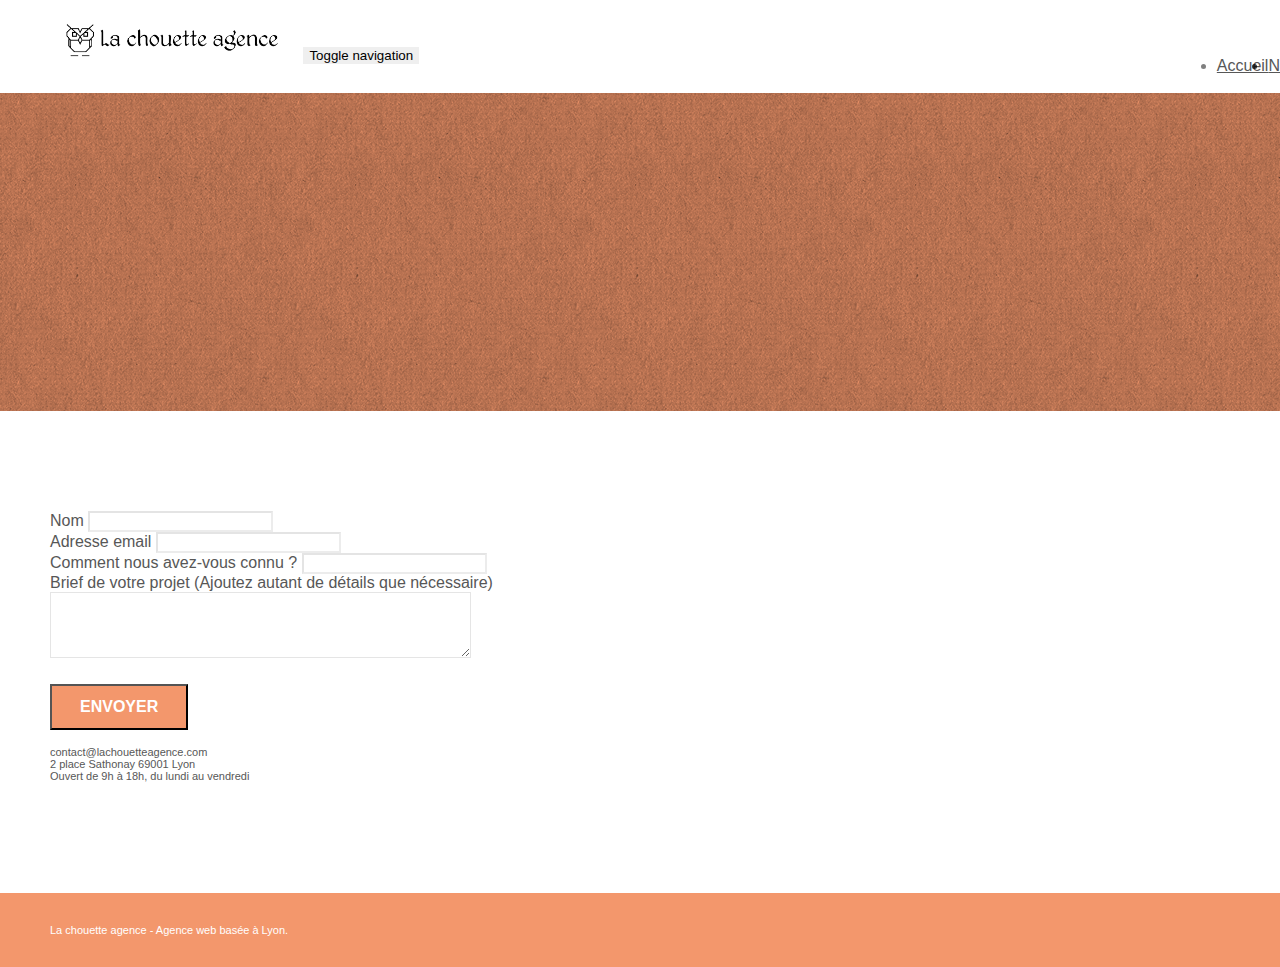
==== contact.html @ b1e7d2a2 "tests WIP" ====
<!doctype html>
<html lang="fr">
<head>
    <meta charset="utf-8">
    <meta name="keywords" content="">
    <meta name="description" content="L'entreprise de web design La chouette agence à Lyon vous propose graphistes webdesigners et intégrateurs afin de créer LE site qui vous correspond !">
    <meta name="viewport" content="width=device-width, initial-scale=1.0, viewport-fit=cover">
    <link rel="shortcut icon" type="image/png" href="favicon.jpg">
    
	<link rel="stylesheet" type="text/css" href="./css/bootstrap.min.css">
	<link rel="stylesheet" type="text/css" href="style.css">
	<link rel="stylesheet" type="text/css" href="./css/font-awesome.min.css">
	<link rel="stylesheet" type="text/css" href="./css/et-line.min.css">
	
    

    <title>Nous contacter | La chouette agence</title>

    
<!-- Analytics -->
 
<!-- Analytics END -->
    
</head>
<body>
<!-- Principal conteneur -->
<div class="page-container">
    
<!-- bloc-0 -->
<div class="bloc bgc-white l-bloc " id="bloc-0">
	<div class="container bloc-sm">
		<nav class="navbar row">
			<div class="navbar-header">
				<a class="navbar-brand" href="index.html"><img loading="lazy" src="img/la-chouette-agence.png" alt="Logo et typo de l'entreprise la chouette agence" height="40" /></a>
				<button id="nav-toggle" type="button" class="ui-navbar-toggle navbar-toggle" data-toggle="collapse" data-target=".navbar-1">
					<span class="sr-only">Toggle navigation</span><span class="icon-bar"></span><span class="icon-bar"></span><span class="icon-bar"></span>
				</button>
			</div>
			<div class="collapse navbar-collapse navbar-1 special-dropdown-nav">
				<ul class="site-navigation nav navbar-nav">
					<li>
						<a href="index.html">Accueil</a>
					</li>
					<li>
					</li>
					<li>
						<a href="page2.html">Nous contacter</a>
					</li>
				</ul>
			</div>
		</nav>
	</div>
</div>
<!-- bloc-0 END -->

<!-- bloc-6 -->
<div class="bloc bg-dots-bg bg-repeat bgc-atomic-tangerine d-bloc bloc-bg-texture texture-paper" id="bloc-6">
	<div class="container bloc-lg">
		<div class="row">
			<div class="col-sm-12">
				<h1 class="text-center hero-bloc-text tc-white">
					Parlons web design !
				</h1>
				<p class="text-center mg-lg tc-white tight-width-whitespace">
					Nous sommes ravis que vous souhaitiez collaborer avec notre agence.<br>
					Parlez-nous de votre projet en complétant le formulaire ci-dessous.
				</p>
			</div>
		</div>
	</div>
</div>
<!-- bloc-6 END -->

<!-- bloc-7 -->
<div class="bloc bgc-white l-bloc" id="bloc-7">
	<div class="container bloc-lg">
		<div class="row">
			<div class="col-sm-6">
				<form id="form_1" novalidate success-msg="Your message has been sent." fail-msg="Sorry it seems that our mail server is not responding, Sorry for the inconvenience!">
					<div class="form-group">
						<label>
							Nom
						</label>
						<input id="name" class="form-control" required />
					</div>
					<div class="form-group">
						<label>
							Adresse email
						</label>
						<input id="email" class="form-control" type="email" required />
					</div>
					<div class="form-group">
						<label>
							Comment nous avez-vous connu ?
						</label>
						<input class="form-control" type="email" required id="input_504" />
					</div>
					<div class="form-group">
						<label>
							Brief de votre projet (Ajoutez autant de détails que nécessaire)<br>
						</label><textarea id="message" class="form-control" rows="4" cols="50" required></textarea>
					</div> 
					<button class="bloc-button btn btn-lg btn-block cta-hero btn-atomic-tangerine" type="submit">
						Envoyer
					</button>
				</form>
			</div>
			<div class="col-sm-6">
				<p>
					contact@lachouetteagence.com<br>2 place Sathonay 69001 Lyon<br>Ouvert de 9h à 18h, du lundi au vendredi<br>
				</p>
			</div>
		</div>
	</div>
</div>
<!-- bloc-7 END -->

<!-- ScrollToTop Button -->
<a class="bloc-button btn btn-d scrollToTop" onclick="scrollToTarget('1')"><span class="fa fa-chevron-up"></span></a>
<!-- ScrollToTop Button END-->


<!-- Footer - bloc-8 -->
<div class="bloc bgc-atomic-tangerine d-bloc" id="bloc-8">
	<div class="container bloc-sm">
		<div class="row">
			<div class="col-sm-12">
				<p class="text-center white">
					La chouette agence - Agence web basée à Lyon.<br>
				</p>
				<div class="row row-no-gutters social">
					<div class="col-sm-3">
						<div class="text-center">
							<a class="social" href="index.html"><span class="fa fa-twitter icon-md"></span></a>
						</div>
					</div>
					<div class="col-sm-3">
						<div class="text-center">
							<a class="social" href="index.html"><span class="fa fa-facebook icon-md"></span></a>
						</div>
					</div>
					<div class="col-sm-3">
						<div class="text-center">
							<a class="social" href="index.html"><span class="fa fa-dribbble icon-md"></span></a>
						</div>
					</div>
					<div class="col-sm-3">
						<div class="text-center">
							<a class="social" href="index.html"><span class="fa fa-instagram icon-md"></span></a>
						</div>
					</div>
				</div>
			</div>
		</div>
	</div>
</div>
<!-- Footer - bloc-8 END -->

</div>
<!-- Principal conteneur END -->
    
<script src="./js/jquery-2.1.0.min.js"></script>
<script src="./js/bootstrap.min.js"></script>
<script src="./js/blocs.min.js"></script>
<script src="./js/jqBootstrapValidation.js"></script>
<script src="./js/formHandler.js"></script>
</body>
</html>
---- style.css ----
body {
    margin: 0;
    padding: 0;
    background: #FFF;
    overflow-x: hidden;
    -webkit-font-smoothing: antialiased;
    -moz-osx-font-smoothing: grayscale;
}

a,
button {
    transition: all .3s ease-in-out;
    outline: none!important;
}

a:hover {
    text-decoration: none;
    cursor: pointer;
}

#page-loading-blocs-notifaction {
    position: fixed;
    top: 0;
    bottom: 0;
    width: 100%;
    z-index: 100000;
    background: #FFFFFF url("img/pageload-spinner.gif") no-repeat center center;
}

.bloc {
    width: 100%;
    clear: both;
    background: 50% 50% no-repeat;
    padding: 0 50px;
    -webkit-background-size: cover;
    -moz-background-size: cover;
    -o-background-size: cover;
    background-size: cover;
    position: relative;
}

.bloc .container {
    padding-left: 0;
    padding-right: 0;
}

.bloc-lg {
    padding: 100px 50px;
}

.bloc-md {
    padding: 50px;
}

.bloc-sm {
    padding: 20px 50px;
}

.bg-center,
.bg-l-edge,
.bg-r-edge,
.bg-t-edge,
.bg-b-edge,
.bg-tl-edge,
.bg-bl-edge,
.bg-tr-edge,
.bg-br-edge,
.bg-repeat {
    -webkit-background-size: auto!important;
    -moz-background-size: auto!important;
    -o-background-size: auto!important;
    background-size: auto!important;
}

.bg-repeat {
    background: repeat;
}

.bg-t-edge {
    background: top no-repeat;
}

.bloc-bg-texture::before {
    content: "";
    background-size: 2px 2px;
    position: absolute;
    top: 0;
    bottom: 0;
    left: 0;
    right: 0;
}

.texture-paper::before {
    background: url("img/texture-paper.png");
    background-size: 280px 280px;
}

.b-parallax {
    background-attachment: fixed;
}

.d-bloc {
    color: rgba(255, 255, 255, .7);
}

.d-bloc button:hover {
    color: rgba(255, 255, 255, .9);
}

.d-bloc .icon-round,
.d-bloc .icon-square,
.d-bloc .icon-rounded,
.d-bloc .icon-semi-rounded-a,
.d-bloc .icon-semi-rounded-b {
    border-color: rgba(255, 255, 255, .9);
}

.d-bloc .divider-h span {
    border-color: rgba(255, 255, 255, .2);
}

.d-bloc .a-btn,
.d-bloc .navbar a,
.d-bloc .navbar-brand,
.d-bloc a .icon-sm,
.d-bloc a .icon-md,
.d-bloc a .icon-lg,
.d-bloc a .icon-xl,
.d-bloc h1 a,
.d-bloc h2 a,
.d-bloc h3 a,
.d-bloc h4 a,
.d-bloc h5 a,
.d-bloc h6 a,
.d-bloc p a {
    color: rgba(255, 255, 255, .6);
}

.d-bloc .a-btn:hover,
.d-bloc .navbar a:hover,
.d-bloc .navbar-brand:hover,
.d-bloc a:hover .icon-sm,
.d-bloc a:hover .icon-md,
.d-bloc a:hover .icon-lg,
.d-bloc a:hover .icon-xl,
.d-bloc h1 a:hover,
.d-bloc h2 a:hover,
.d-bloc h3 a:hover,
.d-bloc h4 a:hover,
.d-bloc h5 a:hover,
.d-bloc h6 a:hover,
.d-bloc p a:hover {
    color: rgba(255, 255, 255, 1);
}

.d-bloc .navbar-toggle .icon-bar {
    background: rgba(255, 255, 255, 1);
}

.d-bloc .btn-wire,
.d-bloc .btn-wire:hover {
    color: rgba(255, 255, 255, 1);
    border-color: rgba(255, 255, 255, 1);
}

.d-bloc .panel {
    color: rgba(0, 0, 0, .5);
}

.d-bloc .panel button:hover {
    color: rgba(0, 0, 0, .7);
}

.d-bloc .panel icon {
    border-color: rgba(0, 0, 0, .7);
}

.d-bloc .panel .divider-h span {
    border-color: rgba(0, 0, 0, .1);
}

.d-bloc .panel .a-btn {
    color: rgba(0, 0, 0, .6);
}

.d-bloc .panel .a-btn:hover {
    color: rgba(0, 0, 0, 1);
}

.d-bloc .panel .btn-wire,
.d-bloc .panel .btn-wire:hover {
    color: rgba(0, 0, 0, .7);
    border-color: rgba(0, 0, 0, .3);
}

.d-bloc .panel,
.l-bloc {
    color: rgba(0, 0, 0, .5);
}

.d-bloc .panel button:hover,
.l-bloc button:hover {
    color: rgba(0, 0, 0, .7);
}

.l-bloc .icon-round,
.l-bloc .icon-square,
.l-bloc .icon-rounded,
.l-bloc .icon-semi-rounded-a,
.l-bloc .icon-semi-rounded-b {
    border-color: rgba(0, 0, 0, .7);
}

.d-bloc .panel .divider-h span,
.l-bloc .divider-h span {
    border-color: rgba(0, 0, 0, .1);
}

.d-bloc .panel .a-btn,
.l-bloc .a-btn,
.l-bloc .navbar a,
.l-bloc .navbar-brand,
.l-bloc a .icon-sm,
.l-bloc a .icon-md,
.l-bloc a .icon-lg,
.l-bloc a .icon-xl,
.l-bloc h1 a,
.l-bloc h2 a,
.l-bloc h3 a,
.l-bloc h4 a,
.l-bloc h5 a,
.l-bloc h6 a,
.l-bloc p a {
    color: rgba(0, 0, 0, .6);
}

.d-bloc .panel .a-btn:hover,
.l-bloc .a-btn:hover,
.l-bloc .navbar a:hover,
.l-bloc .navbar-brand:hover,
.l-bloc a:hover .icon-sm,
.l-bloc a:hover .icon-md,
.l-bloc a:hover .icon-lg,
.l-bloc a:hover .icon-xl,
.l-bloc h1 a:hover,
.l-bloc h2 a:hover,
.l-bloc h3 a:hover,
.l-bloc h4 a:hover,
.l-bloc h5 a:hover,
.l-bloc h6 a:hover,
.l-bloc p a:hover {
    color: rgba(0, 0, 0, 1);
}

.l-bloc .navbar-toggle .icon-bar {
    color: rgba(0, 0, 0, .6);
}

.d-bloc .panel .btn-wire,
.d-bloc .panel .btn-wire:hover,
.l-bloc .btn-wire,
.l-bloc .btn-wire:hover {
    color: rgba(0, 0, 0, .7);
    border-color: rgba(0, 0, 0, .3);
}

.voffset {
    margin-top: 30px;
}

.voffset-lg {
    margin-top: 80px;
}

.row-no-gutters {
    margin-right: 0;
    margin-left: 0;
}

.row.row-no-gutters > [class^="col-"],
.row.row-no-gutters > [class*=" col-"] {
    padding-right: 0;
    padding-left: 0;
}

#bloc-1-hero h1 {
    font-size: 32px;
}

.navbar {
    margin-bottom: 0;
    z-index: 1;
}

.navbar-brand {
    height: auto;
    padding: 3px 15px;
    font-size: 25px;
    font-weight: normal;
    font-weight: 600;
    line-height: 44px;
}

.navbar-brand img {
    max-height: 200px;
    margin: 0 5px 0 0;
    display: inline;
}

.navbar-brand img[src$=svg] {
    min-width: 100px;
}

.nav-center .navbar-brand img {
    margin: 0;
}

.navbar .nav {
    padding-top: 2px;
    margin-right: -16px;
    float: right;
    z-index: 1;
}

.nav > li {
    float: left;
    margin-top: 4px;
    font-size: 16px;
}

.navbar-nav .open .dropdown-menu > li > a {
    text-align: inherit;
}

.nav > li a:hover,
.nav > li a:focus {
    background: transparent;
}

.navbar-toggle {
    margin: 10px 10px 0 0;
    border: 0px;
}

.navbar-toggle:hover {
    background: transparent!important;
}

.navbar-toggle .icon-bar {
    background-color: rgba(0, 0, 0, .5);
    width: 26px;
}

.nav-invert .navbar .nav {
    float: left;
}

.nav-invert .navbar-header,
.nav-invert .navbar-brand {
    float: right;
    position: relative;
    z-index: 2;
}

@media (min-width: 768px) {
    .site-navigation {
        position: absolute;
        top: 50%;
        right: 20px;
        transform: translate(0, -50%);
        -webkit-transform: translateY(-50%);
    }
    .nav > li .dropdown-menu a,
    .nav > li .dropdown-menu a:hover {
        color: #484848;
    }
    .nav-invert .site-navigation {
        left: 0;
        right: 0;
    }
    .nav-center {
        text-align: center;
    }
    .nav-center .navbar-header {
        width: 100%;
    }
    .nav-center .navbar-header,
    .nav-center .navbar-brand,
    .nav-center .nav > li {
        float: none;
        display: inline-block;
    }
    .nav-center .site-navigation {
        position: relative;
        width: 100%;
        right: 0;
        margin-right: 0px;
        margin-top: 20px;
    }
    .nav-center.mini-nav .navbar-toggle {
        float: none;
        margin: 10px auto 0;
    }
}

.nav > li > .dropdown a {
    background: none!important;
    display: block;
    padding: 14px 15px;
}

nav .caret {
    margin: 0 5px;
}

.dropdown-menu .dropdown-menu {
    top: -8px;
    left: 100%;
}

.dropdown-menu .dropmenu-flow-right {
    top: 100%;
    left: 0;
    margin-left: -1px;
    border-top-left-radius: 0;
    border-top-right-radius: 0;
}

.dropdown-menu .dropdown span {
    border: 4px solid black;
    border-top-color: transparent;
    border-right-color: transparent;
    border-bottom-color: transparent;
    margin: 6px -5px 0 0!important;
    float: right;
}

.mg-md {
    margin-top: 10px;
    margin-bottom: 20px;
}

.mg-lg {
    margin-top: 10px;
    margin-bottom: 40px;
}

.btn {
    margin: 0 5px 5px 0;
}

.btn.pull-right {
    margin: 0 0 5px 5px;
}

.btn-d,
.btn-d:hover,
.btn-d:focus {
    color: #FFF;
    background: rgba(0, 0, 0, .3);
}

button {
    outline: none!important;
}

.btn-rd {
    border-radius: 40px;
}

.btn-clean {
    border: 1px solid rgba(0, 0, 0, .08);
    border-bottom-color: rgba(0, 0, 0, .1);
    text-shadow: 0 1px 0 rgba(0, 0, 1, .1);
    box-shadow: 0 1px 3px rgba(0, 0, 1, .25), inset 0 1px 0 0 rgba(255, 255, 255, .15);
}

.icon-md {
    font-size: 30px!important;
}

.icon-lg {
    font-size: 60px!important;
}

.sm-shadow {
    text-shadow: 0 1px 2px rgba(0, 0, 0, .3);
}

.panel-sq,
.panel-sq .panel-heading,
.panel-sq .panel-footer {
    border-radius: 0;
}

.panel-rd {
    border-radius: 30px;
}

.panel-rd .panel-heading {
    border-radius: 29px 29px 0 0;
}

.panel-rd .panel-footer {
    border-radius: 0 0 29px 29px;
}

.form-control {
    border-color: rgba(0, 0, 0, .1);
    box-shadow: none;
}

.scrollToTop {
    width: 40px;
    height: 40px;
    position: fixed;
    bottom: 20px;
    right: 20px;
    opacity: 0;
    z-index: 500;
    transition: all .3s ease-in-out;
}

.scrollToTop span {
    margin-top: 6px;
}

.showScrollTop {
    font-size: 14px;
    opacity: 1;
}

a[data-lightbox] {
    position: relative;
    display: block;
    text-align: center;
}

a[data-lightbox]:hover::before {
    content: "+";
    font-family: "HelveticaNeue-Light", "Helvetica Neue Light", "Helvetica Neue", Helvetica, Arial;
    font-size: 32px;
    width: 50px;
    height: 50px;
    margin-left: -25px;
    border-radius: 50%;
    background: rgba(0, 0, 0, .6);
    color: #FFF;
    font-weight: 100;
    z-index: 1;
    position: absolute;
    top: 50%;
    transform: translateY(-50%);
    -webkit-transform: translateY(-50%);
}

a[data-lightbox]:hover img {
    opacity: 0.6;
    -webkit-animation-fill-mode: none;
    animation-fill-mode: none;
}

#lightbox-modal {
    display: flex;
    align-items: center;
}

#lightbox-modal .modal-dialog {
    width: 90%;
    max-width: 900px;
    margin: 0 auto 0;
}

#lightbox-modal .modal-dialog img {
    max-height: 90vh;
    margin: 0 auto;
}

.lightbox-caption {
    padding: 20px;
    color: #FFF;
    background: rgba(0, 0, 0, .5);
    position: absolute;
    left: 15px;
    right: 15px;
    bottom: 5px;
}

.close-lightbox {
    color: #FFF;
    font-size: 30px;
    position: absolute;
    top: 20px;
    right: 20px;
    z-index: 20;
    background: rgba(0, 0, 0, .5);
    border: none;
    line-height: 30px;
    padding: 0 9px 5px;
    opacity: 0.3;
}

.close-lightbox:hover,
.next-lightbox:hover,
.prev-lightbox:hover {
    opacity: 1.0;
    color: #FFF;
}

.next-lightbox,
.prev-lightbox {
    font-size: 20px;
    color: rgba(255, 255, 255, .9);
    background: rgba(0, 0, 0, .5);
    transition: all .2s ease-in-out;
    position: absolute;
    top: 45%;
    z-index: 1;
    opacity: 0.4;
}

.next-lightbox {
    padding: 6px 8px 1px 13px;
    right: 25px;
}

.prev-lightbox {
    padding: 6px 13px 1px 10px;
    left: 25px;
}

.snapshot-lb .modal-body {
    padding-bottom: 45px;
}

.snapshot-lb .lightbox-caption {
    padding: 0;
    color: rgba(0, 0, 0, .5);
    background: none;
}

h1,
h2,
h3,
h4,
h5,
h6,
p,
label,
.btn,
a {
    font-family: "helvetica";
    font-weight: 400;
    color: #575757!important;
}

.container {
    max-width: 1000px;
}

.hero-bloc-text {
    font-size: 38px;
}

.hero-bloc-text-sub {
    font-size: 36px;
}

.statement-bloc-text {
    line-height: 26px;
    font-style: italic;
    font-size: 20px;
    text-align: center;
    font-weight: lighter;
    max-width: 520px;
    margin: auto auto auto auto;
}

p {
    font-size: 11px;
}

.tight-width-whitespace {
    max-width: 600px;
    margin: auto auto auto auto;
}

.h1 {
    font-size: 20px;
    font-family: "Open Sans";
}

.cta-hero {
    margin-top: 22px;
    color: #FFFFFF!important;
    text-transform: uppercase;
    padding: 12px 28px 12px 28px;
    font-size: 16px;
    font-weight: 700;
}

.social {
    max-width: 400px;
    margin: auto auto auto auto;
}

h2 {
    font-size: 22px;
    line-height: 1.4em;
}

h3 {
    font-size: 15px;
    text-transform: uppercase;
    font-weight: 700;
    color: #333333!important;
}

.med-width-whitespace {
    max-width: 800px;
    margin: auto auto auto auto;
    box-shadow: 0px 0px 0px #000000;
}

h1 {
    color: #333333!important;
}

h4 {
    color: #333333!important;
}

.icons {
    margin-bottom: 14px;
    margin-top: 24px;
}

.white {
    color: #FFFFFF!important;
}

.portfolio-thumb {
    margin-bottom: 24px;
}

.portfolio-row {
    margin-bottom: 44px;
    margin-top: 50px;
}

.avatar {
    box-shadow: 0px 4px 9px rgba(0, 0, 0, 0.3);
}

.black-background {
    background-color: rgba(165, 147, 99, 0.7);
    padding: 40px 40px 40px 40px;
}

.bold-link {
    font-weight: 900;
    text-decoration: underline!important;
}

.bgc-white {
    background-color: #FFFFFF;
}

.bgc-dark-slate-blue {
    background-color: #364577;
}

.bgc-atomic-tangerine {
    background-color: #F3976C;
}

.tc-white {
    color: #F3976C!important;
}

.btn-atomic-tangerine {
    background: #F3976C;
    color: #FFFFFF!important;
}

.btn-atomic-tangerine:hover {
    background: #c27956!important;
    color: #FFFFFF!important;
}

.ltc-white {
    color: #FFFFFF!important;
}

.ltc-white:hover {
    color: #cccccc!important;
}

.ltc-atomic-tangerine {
    color: #F3976C!important;
}

.ltc-atomic-tangerine:hover {
    color: #c27956!important;
}

.icon-dark-slate-blue {
    color: #364577!important;
    border-color: #364577!important;
}

.bg-dots-bg {
    background-image: url("img/dots-bg.png");
}

.bg-lines-h2-bg {
    background-image: url("img/lines-h2-bg.png");
}

.bg-banniere {
    background-image: url("img/la-chouette-agence-banniere.jpg");
}

.bg-presentation {
    background-image: url("img/image-de-presentation.jpg");
}
/* PERSO */

.partenaires {
    display: flex;
    justify-content: space-around;
}

.logo {
    border: #000000 1px solid;
    border-radius: 10%;
}

.img-txt {
    font-size: 1.5em;
}

.img-txt--1 {
    margin-left: 200px;
    margin-right: 200px;
}

.logoAgence {
    width: 100px;
}

/* FIN PERSO */


@media (max-width: 1024px) {
    .bloc {
        padding-left: 20px;
        padding-right: 20px;
    }
    .bloc.full-width-bloc,
    .bloc-tile-2.full-width-bloc .container,
    .bloc-tile-3.full-width-bloc .container,
    .bloc-tile-4.full-width-bloc .container {
        padding-left: 0;
        padding-right: 0;
    }
}

@media (max-width: 992px) and (min-width: 768px) {
    .navbar .nav {
        max-width: 80%
    }
    .nav-center.navbar .nav {
        max-width: 100%
    }
}
 
@media only screen and (min-width: 768px) and (max-width: 1024px) and (orientation: landscape) {
    .b-parallax {
        background-attachment: scroll;
    }
}

@media only screen and (min-width: 1024px) and (max-width: 1366px) and (-webkit-min-device-pixel-ratio: 1.5) {
    .b-parallax {
        background-attachment: scroll;
    }
}

@media (max-width: 991px) {
    .container {
        width: 100%;
    }
    .b-parallax {
        background-attachment: scroll;
    }
    .page-container,
    #hero-bloc {
        overflow-x: hidden;
        position: relative;
    }
    .bloc-group,
    .bloc-group .bloc {
        display: block;
        width: 100%;
    }
    .bloc-fill-screen .fill-bloc-top-edge,
    .bloc-fill-screen .fill-bloc-bottom-edge {
        padding: 0 20px;
    }
}

@media (max-width: 767px) {
    .page-container {
        overflow-x: hidden;
        position: relative;
    }
    h1,
    h2,
    h3,
    h4,
    h5,
    h6,
    p,
    #disqus_thread {
        padding-left: 10px!important;
        padding-right: 10px!important;
    }
    .b-parallax {
        background-attachment: scroll;
    }
    .navbar .nav {
        padding-top: 0;
        border-top: 1px solid rgba(0, 0, 0, .2);
        float: none!important;
    }
    .navbar.row {
        margin-left: 0;
        margin-right: 0;
    }
    .site-navigation {
        position: inherit;
        transform: none;
        -webkit-transform: none;
        -ms-transform: none;
    }
    .nav > li {
        margin-top: 0;
        border-bottom: 1px solid rgba(0, 0, 0, .1);
        background: rgba(0, 0, 0, .05);
        text-align: left;
        padding-left: 15px;
        width: 100%;
    }
    .nav > li:hover {
        background: rgba(0, 0, 0, .08);
    }
    .dropdown .dropdown a .caret {
        float: none;
        margin: 5px 0 0 10px!important;
        border: 4px solid black;
        border-bottom-color: transparent;
        border-right-color: transparent;
        border-left-color: transparent;
    }
    #hero-bloc .navbar .nav {
        background: rgba(0, 0, 0, .8);
    }
    #hero-bloc .navbar .nav a {
        color: rgba(255, 255, 255, .6);
    }
    .hero {
        padding: 50px 0;
    }
    .hero-nav {
        left: -1px;
        right: -1px;
    }
    .navbar-collapse {
        padding: 0;
        overflow-x: hidden;
        -webkit-box-shadow: none;
        box-shadow: none;
    }
    .navbar-brand img {
        max-height: 40px;
        width: auto;
    }
    .nav-invert .navbar-header {
        float: none;
        width: 100%;
    }
    .nav-invert .navbar-toggle {
        float: left;
        margin-left: 10px;
    }
    .bloc {
        padding-left: 0;
        padding-right: 0;
    }
    .bloc-xxl,
    .bloc-xl,
    .bloc-lg {
        padding: 40px 0;
    }
    .bloc-sm,
    .bloc-md {
        padding-left: 0;
        padding-right: 0;
    }
    .bloc-tile-2 .container,
    .bloc-tile-3 .container,
    .bloc-tile-4 .container,
    .bloc-fill-screen .fill-bloc-top-edge,
    .bloc-fill-screen .fill-bloc-bottom-edge {
        padding-left: 0;
        padding-right: 0;
    }
    .a-block {
        padding: 0 10px;
    }
    .btn-dwn {
        display: none;
    }
    .voffset {
        margin-top: 5px;
    }
    .voffset-md {
        margin-top: 20px;
    }
    .voffset-lg {
        margin-top: 30px;
    }
    form {
        padding: 5px;
    }
    .close-lightbox {
        display: inline-block;
    }
    .blocsapp-device-iphone5 {
        background-size: 216px 425px;
        padding-top: 60px;
        width: 216px;
        height: 425px;
    }
    .blocsapp-device-iphone5 img {
        width: 180px;
        height: 320px;
    }
    .centerMobile {
        margin:auto;
    }
}

@media (max-width: 400px) {
    .bloc {
        padding-left: 0;
        padding-right: 0;
    }
}

@media (max-width: 767px) {
    .bloc-mob-center-text {
        text-align: center;
    }
    .img-txt--1 {
        margin-left: 0px;
        margin-right: 0px;
    }
}
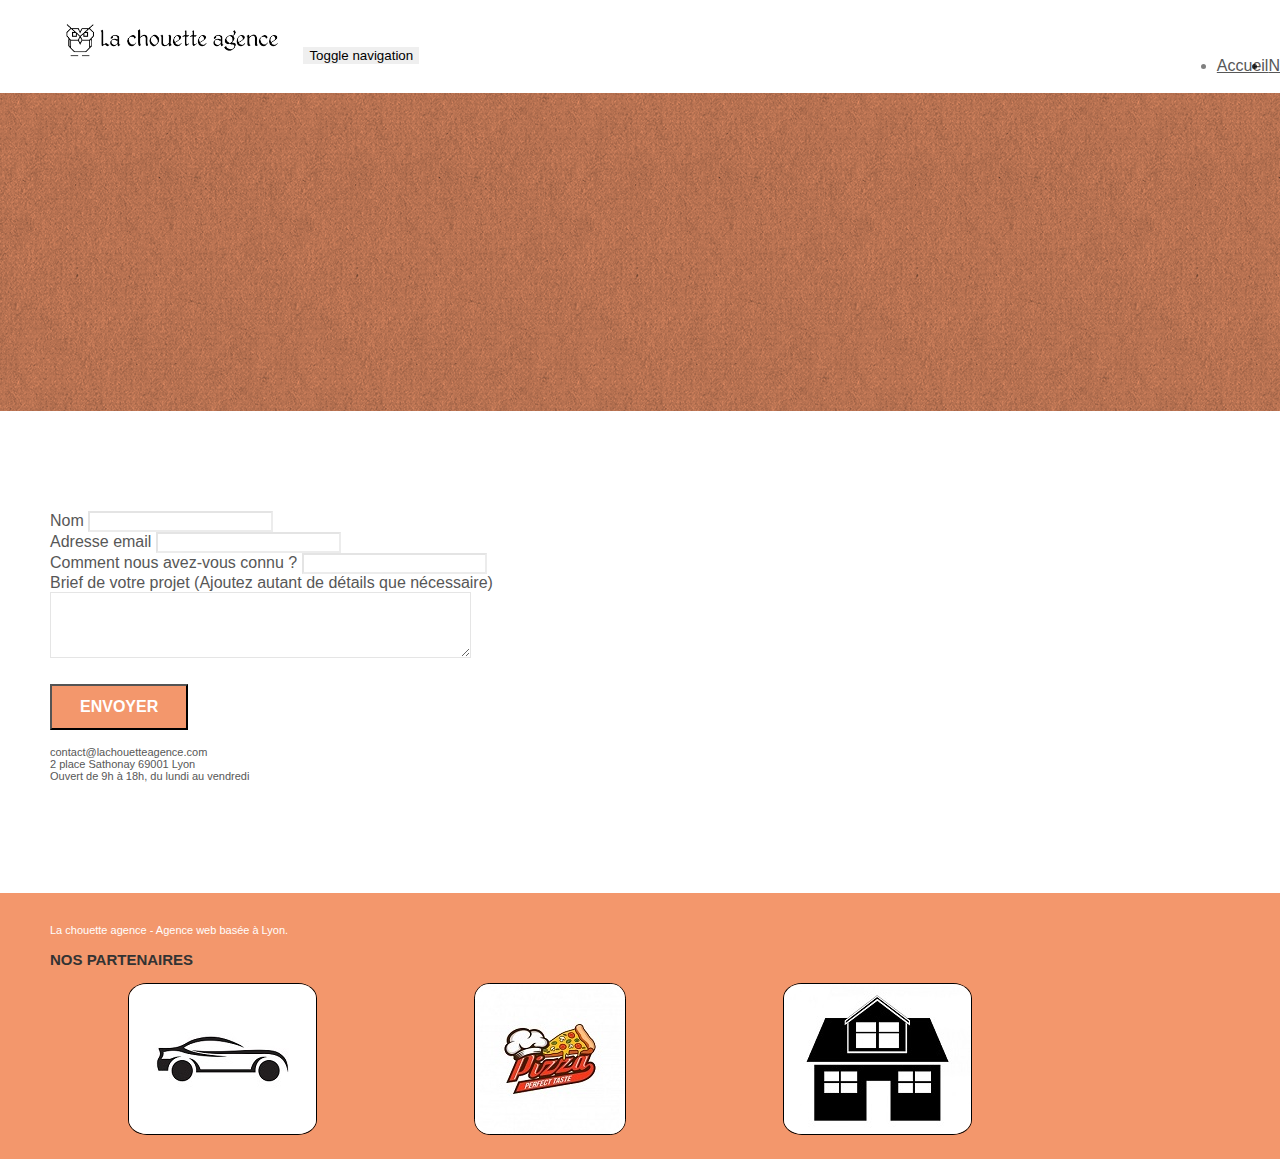
==== commit 3337523b: "tests WIP" ====
--- a/contact.html
+++ b/contact.html
@@ -27,7 +27,7 @@
 <div class="page-container">
     
 <!-- bloc-0 -->
-<div class="bloc bgc-white l-bloc " id="bloc-0">
+<header class="bloc bgc-white l-bloc " id="bloc-0">
 	<div class="container bloc-sm">
 		<nav class="navbar row">
 			<div class="navbar-header">
@@ -50,11 +50,11 @@
 			</div>
 		</nav>
 	</div>
-</div>
+</header>
 <!-- bloc-0 END -->
 
 <!-- bloc-6 -->
-<div class="bloc bg-dots-bg bg-repeat bgc-atomic-tangerine d-bloc bloc-bg-texture texture-paper" id="bloc-6">
+<section class="bloc bg-dots-bg bg-repeat bgc-atomic-tangerine d-bloc bloc-bg-texture texture-paper" id="bloc-6">
 	<div class="container bloc-lg">
 		<div class="row">
 			<div class="col-sm-12">
@@ -68,11 +68,11 @@
 			</div>
 		</div>
 	</div>
-</div>
+</section>
 <!-- bloc-6 END -->
 
 <!-- bloc-7 -->
-<div class="bloc bgc-white l-bloc" id="bloc-7">
+<section class="bloc bgc-white l-bloc" id="bloc-7">
 	<div class="container bloc-lg">
 		<div class="row">
 			<div class="col-sm-6">
@@ -112,7 +112,7 @@
 			</div>
 		</div>
 	</div>
-</div>
+</section>
 <!-- bloc-7 END -->
 
 <!-- ScrollToTop Button -->
@@ -121,7 +121,7 @@
 
 
 <!-- Footer - bloc-8 -->
-<div class="bloc bgc-atomic-tangerine d-bloc" id="bloc-8">
+<footer class="bloc bgc-atomic-tangerine d-bloc" id="bloc-8">
 	<div class="container bloc-sm">
 		<div class="row">
 			<div class="col-sm-12">
@@ -150,10 +150,19 @@
 						</div>
 					</div>
 				</div>
+				<div class="row">
+					<h3>Nos Partenaires</h3>
+					<div class="col-sm-12 partenaires">
+						
+								<a href="voiture.com"><img loading="lazy" src="img/logo1.jpg" alt="logo representant une voiture" class="logo"></a>
+								<a href="pizza.com"><img  loading="lazy" src="img/logo2.jpg" alt="logo representant une pizza" class="logo"></a>
+								<a href="matoiture.com"><img loading="lazy" src="img/logo3.jpg" alt="logo representant une maison" class="logo"></a>		
+					</div>
+				</div>
 			</div>
 		</div>
 	</div>
-</div>
+</footer>
 <!-- Footer - bloc-8 END -->
 
 </div>
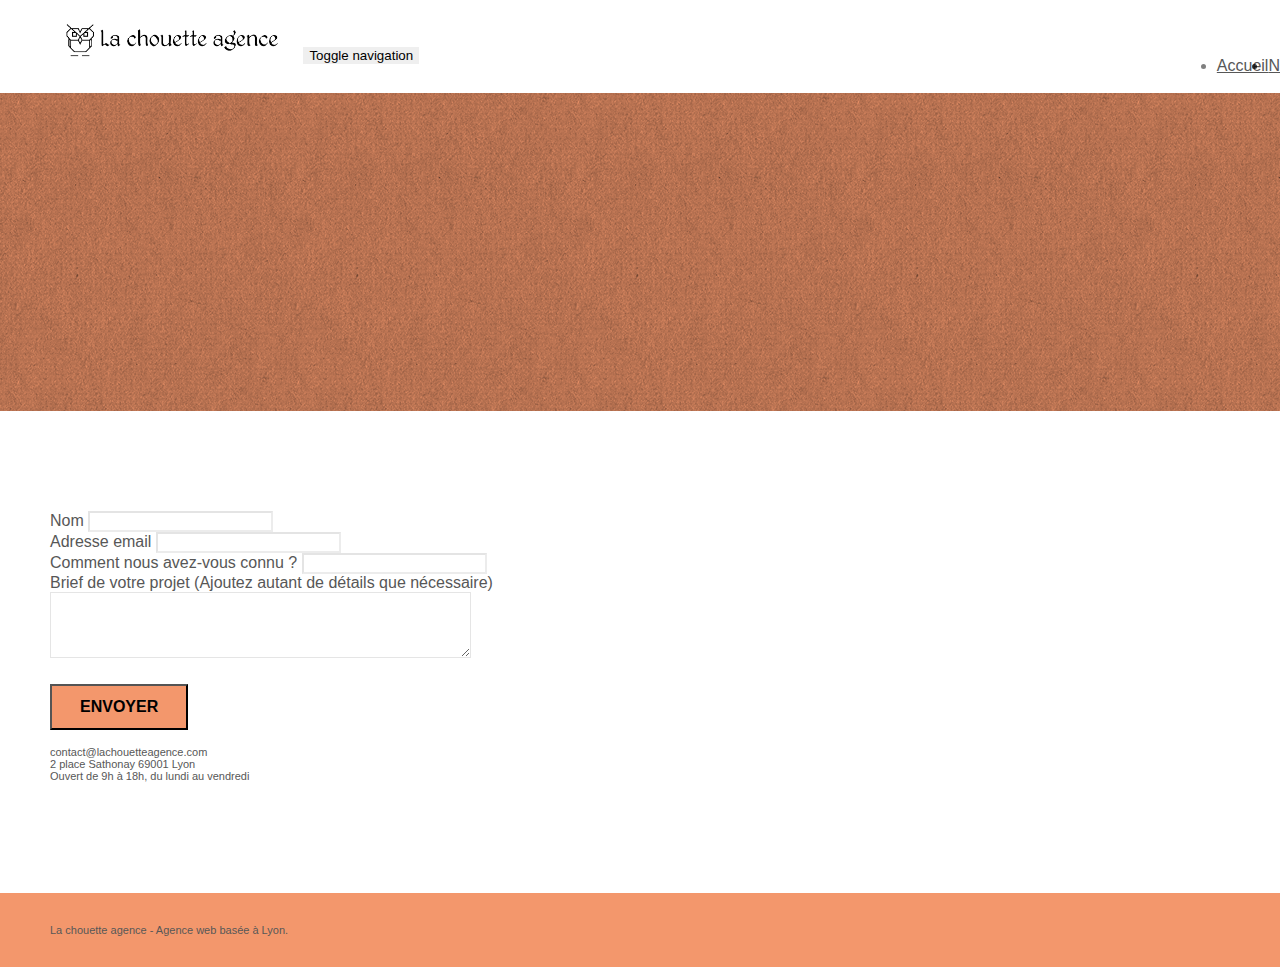
==== commit 6909652e: "tests WIP" ====
--- a/contact.html
+++ b/contact.html
@@ -125,7 +125,7 @@
 	<div class="container bloc-sm">
 		<div class="row">
 			<div class="col-sm-12">
-				<p class="text-center white">
+				<p class="text-center black">
 					La chouette agence - Agence web basée à Lyon.<br>
 				</p>
 				<div class="row row-no-gutters social">
@@ -150,15 +150,6 @@
 						</div>
 					</div>
 				</div>
-				<div class="row">
-					<h3>Nos Partenaires</h3>
-					<div class="col-sm-12 partenaires">
-						
-								<a href="voiture.com"><img loading="lazy" src="img/logo1.jpg" alt="logo representant une voiture" class="logo"></a>
-								<a href="pizza.com"><img  loading="lazy" src="img/logo2.jpg" alt="logo representant une pizza" class="logo"></a>
-								<a href="matoiture.com"><img loading="lazy" src="img/logo3.jpg" alt="logo representant une maison" class="logo"></a>		
-					</div>
-				</div>
 			</div>
 		</div>
 	</div>
--- a/style.css
+++ b/style.css
@@ -692,7 +692,7 @@
 
 .cta-hero {
     margin-top: 22px;
-    color: #FFFFFF!important;
+    color: black!important;
     text-transform: uppercase;
     padding: 12px 28px 12px 28px;
     font-size: 16px;
@@ -753,7 +753,7 @@
 }
 
 .black-background {
-    background-color: rgba(165, 147, 99, 0.7);
+    background-color: rgba(165, 147, 99, 1);
     padding: 40px 40px 40px 40px;
 }
 
@@ -780,12 +780,12 @@
 
 .btn-atomic-tangerine {
     background: #F3976C;
-    color: #FFFFFF!important;
+    color: black!important;
 }
 
 .btn-atomic-tangerine:hover {
     background: #c27956!important;
-    color: #FFFFFF!important;
+    color: black!important;
 }
 
 .ltc-white {
@@ -847,6 +847,10 @@
 
 .logoAgence {
     width: 100px;
+}
+
+.black {
+    color: black;
 }
 
 /* FIN PERSO */
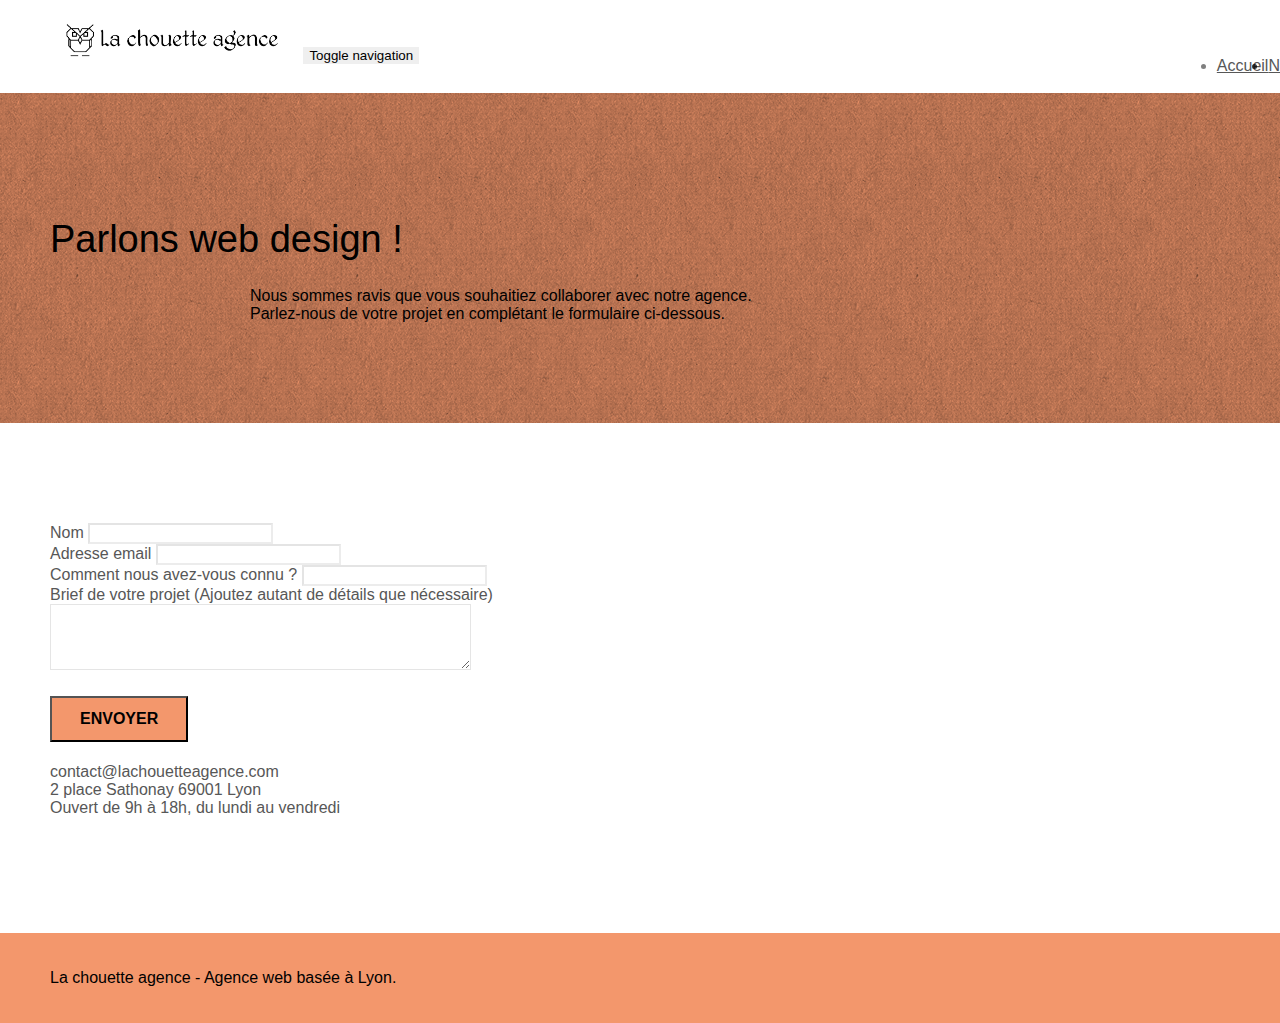
==== commit 826f6665: "tests WIP" ====
--- a/contact.html
+++ b/contact.html
@@ -58,10 +58,10 @@
 	<div class="container bloc-lg">
 		<div class="row">
 			<div class="col-sm-12">
-				<h1 class="text-center hero-bloc-text tc-white">
+				<h1 class="text-center hero-bloc-text tc-white black">
 					Parlons web design !
 				</h1>
-				<p class="text-center mg-lg tc-white tight-width-whitespace">
+				<p class="text-center mg-lg tc-white tight-width-whitespace black">
 					Nous sommes ravis que vous souhaitiez collaborer avec notre agence.<br>
 					Parlez-nous de votre projet en complétant le formulaire ci-dessous.
 				</p>
@@ -78,25 +78,25 @@
 			<div class="col-sm-6">
 				<form id="form_1" novalidate success-msg="Your message has been sent." fail-msg="Sorry it seems that our mail server is not responding, Sorry for the inconvenience!">
 					<div class="form-group">
-						<label>
+						<label for="name">
 							Nom
 						</label>
 						<input id="name" class="form-control" required />
 					</div>
 					<div class="form-group">
-						<label>
+						<label for="email">
 							Adresse email
 						</label>
 						<input id="email" class="form-control" type="email" required />
 					</div>
 					<div class="form-group">
-						<label>
+						<label for="input_504">
 							Comment nous avez-vous connu ?
 						</label>
 						<input class="form-control" type="email" required id="input_504" />
 					</div>
 					<div class="form-group">
-						<label>
+						<label for="message">
 							Brief de votre projet (Ajoutez autant de détails que nécessaire)<br>
 						</label><textarea id="message" class="form-control" rows="4" cols="50" required></textarea>
 					</div> 
--- a/style.css
+++ b/style.css
@@ -677,7 +677,7 @@
 }
 
 p {
-    font-size: 11px;
+    font-size: 16px;
 }
 
 .tight-width-whitespace {
@@ -753,7 +753,7 @@
 }
 
 .black-background {
-    background-color: rgba(165, 147, 99, 1);
+    background-color: #003636;
     padding: 40px 40px 40px 40px;
 }
 
@@ -850,9 +850,14 @@
 }
 
 .black {
-    color: black;
-}
-
+    color: black!important;
+}
+
+.bgcontrast {
+    background-color: #003636;
+    padding-top: 20px;
+    padding-bottom: 20px;
+}
 /* FIN PERSO */
 
 
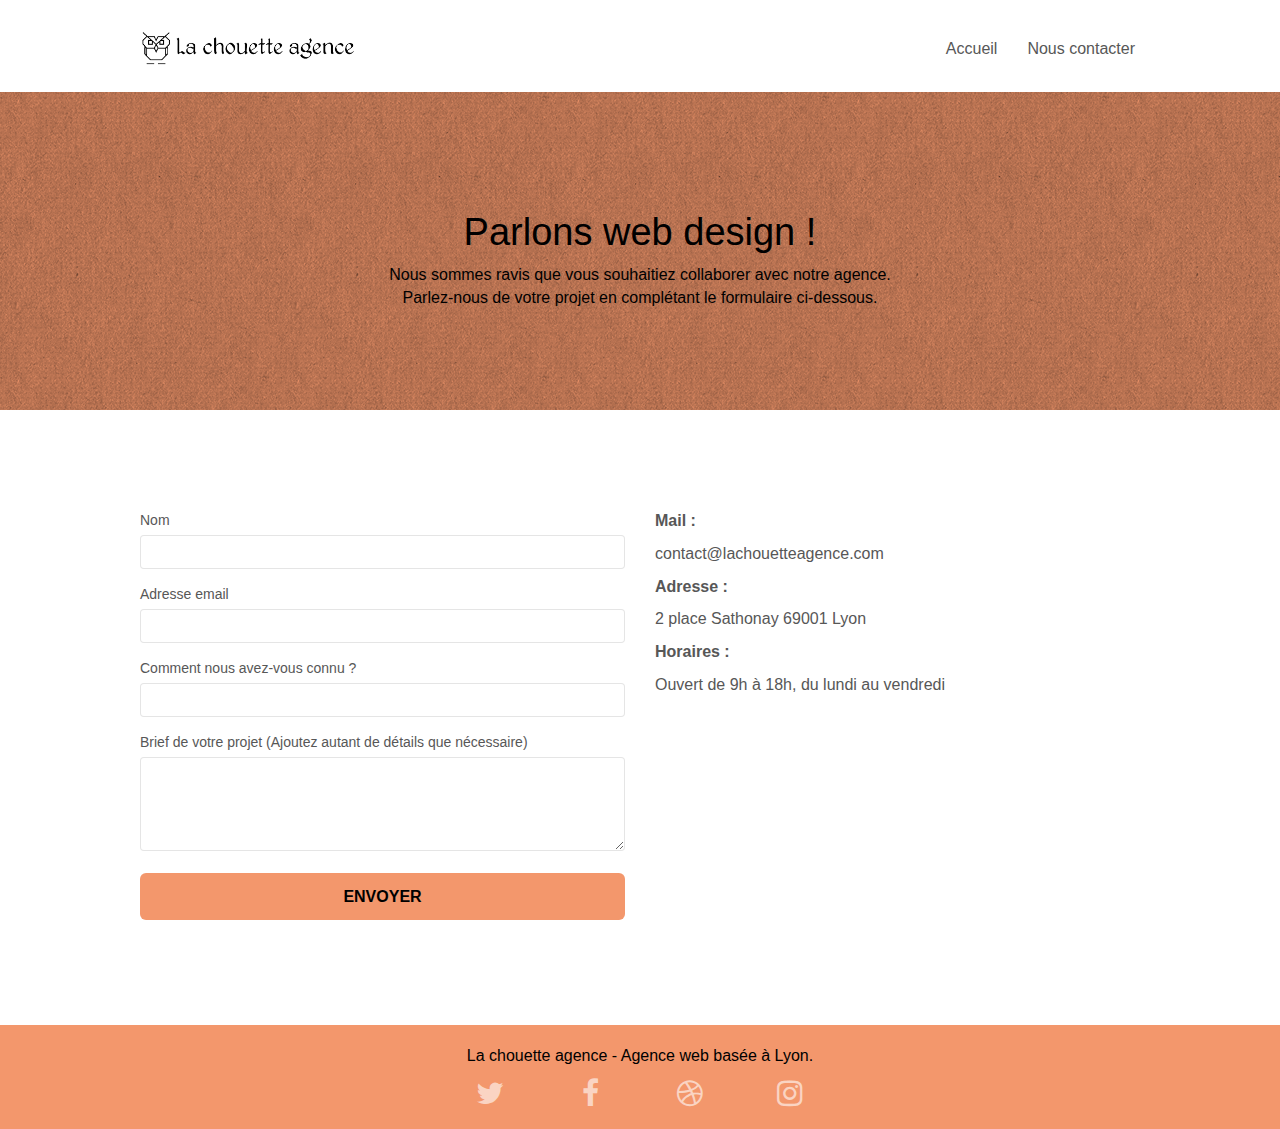
==== commit 5c90c196: "tests WIP" ====
--- a/contact.html
+++ b/contact.html
@@ -7,10 +7,10 @@
     <meta name="viewport" content="width=device-width, initial-scale=1.0, viewport-fit=cover">
     <link rel="shortcut icon" type="image/png" href="favicon.jpg">
     
-	<link rel="stylesheet" type="text/css" href="./css/bootstrap.min.css">
+	<link rel="stylesheet" type="text/css" href="./css/bootstrap.css">
 	<link rel="stylesheet" type="text/css" href="style.css">
-	<link rel="stylesheet" type="text/css" href="./css/font-awesome.min.css">
-	<link rel="stylesheet" type="text/css" href="./css/et-line.min.css">
+	<link rel="stylesheet" type="text/css" href="./css/font-awesome.css">
+	<link rel="stylesheet" type="text/css" href="./css/et-line.css">
 	
     
 
@@ -29,9 +29,10 @@
 <!-- bloc-0 -->
 <header class="bloc bgc-white l-bloc " id="bloc-0">
 	<div class="container bloc-sm">
+
 		<nav class="navbar row">
 			<div class="navbar-header">
-				<a class="navbar-brand" href="index.html"><img loading="lazy" src="img/la-chouette-agence.png" alt="Logo et typo de l'entreprise la chouette agence" height="40" /></a>
+				<a class="navbar-brand" href="index.html"><img loading="lazy" src="img/la-chouette-agence.png" alt="logo et typo de l'entreprise la chouette agence" height="40" /></a>
 				<button id="nav-toggle" type="button" class="ui-navbar-toggle navbar-toggle" data-toggle="collapse" data-target=".navbar-1">
 					<span class="sr-only">Toggle navigation</span><span class="icon-bar"></span><span class="icon-bar"></span><span class="icon-bar"></span>
 				</button>
@@ -42,9 +43,7 @@
 						<a href="index.html">Accueil</a>
 					</li>
 					<li>
-					</li>
-					<li>
-						<a href="page2.html">Nous contacter</a>
+						<a href="contact.html">Nous contacter</a>
 					</li>
 				</ul>
 			</div>
@@ -57,7 +56,7 @@
 <section class="bloc bg-dots-bg bg-repeat bgc-atomic-tangerine d-bloc bloc-bg-texture texture-paper" id="bloc-6">
 	<div class="container bloc-lg">
 		<div class="row">
-			<div class="col-sm-12">
+			<div class="col-sm-12 text-center">
 				<h1 class="text-center hero-bloc-text tc-white black">
 					Parlons web design !
 				</h1>
@@ -106,9 +105,14 @@
 				</form>
 			</div>
 			<div class="col-sm-6">
-				<p>
-					contact@lachouetteagence.com<br>2 place Sathonay 69001 Lyon<br>Ouvert de 9h à 18h, du lundi au vendredi<br>
-				</p>
+				
+				<p><b>Mail :</b></p><b></b>
+				<p>contact@lachouetteagence.com</p>
+				<p><b>Adresse :</b></p>
+				<p>2 place Sathonay 69001 Lyon</p>
+				<p><b>Horaires :</b></p>
+				<p>Ouvert de 9h à 18h, du lundi au vendredi</p>
+				
 			</div>
 		</div>
 	</div>
--- a/style.css
+++ b/style.css
@@ -858,6 +858,7 @@
     padding-top: 20px;
     padding-bottom: 20px;
 }
+
 /* FIN PERSO */
 
 
--- a/css/et-line.css
+++ b/css/et-line.css
@@ -0,0 +1,519 @@
+@font-face {
+    font-family: et-line;
+    src: url(../fonts/et-line.eot);
+    src: url(../fonts/et-line.eot?#iefix) format('embedded-opentype'), url(../fonts/et-line.woff) format('woff'), url(../fonts/et-line.ttf) format('truetype'), url(../fonts/et-line.svg#et-line) format('svg');
+    font-weight: 400;
+    font-style: normal
+}
+
+.et-icon-adjustments,
+.et-icon-alarmclock,
+.et-icon-anchor,
+.et-icon-aperture,
+.et-icon-attachment,
+.et-icon-bargraph,
+.et-icon-basket,
+.et-icon-beaker,
+.et-icon-bike,
+.et-icon-book-open,
+.et-icon-briefcase,
+.et-icon-browser,
+.et-icon-calendar,
+.et-icon-camera,
+.et-icon-caution,
+.et-icon-chat,
+.et-icon-circle-compass,
+.et-icon-clipboard,
+.et-icon-clock,
+.et-icon-cloud,
+.et-icon-compass,
+.et-icon-desktop,
+.et-icon-dial,
+.et-icon-document,
+.et-icon-documents,
+.et-icon-download,
+.et-icon-dribbble,
+.et-icon-edit,
+.et-icon-envelope,
+.et-icon-expand,
+.et-icon-facebook,
+.et-icon-flag,
+.et-icon-focus,
+.et-icon-gears,
+.et-icon-genius,
+.et-icon-gift,
+.et-icon-global,
+.et-icon-globe,
+.et-icon-googleplus,
+.et-icon-grid,
+.et-icon-happy,
+.et-icon-hazardous,
+.et-icon-heart,
+.et-icon-hotairballoon,
+.et-icon-hourglass,
+.et-icon-key,
+.et-icon-laptop,
+.et-icon-layers,
+.et-icon-lifesaver,
+.et-icon-lightbulb,
+.et-icon-linegraph,
+.et-icon-linkedin,
+.et-icon-lock,
+.et-icon-magnifying-glass,
+.et-icon-map,
+.et-icon-map-pin,
+.et-icon-megaphone,
+.et-icon-mic,
+.et-icon-mobile,
+.et-icon-newspaper,
+.et-icon-notebook,
+.et-icon-paintbrush,
+.et-icon-paperclip,
+.et-icon-pencil,
+.et-icon-phone,
+.et-icon-picture,
+.et-icon-pictures,
+.et-icon-piechart,
+.et-icon-presentation,
+.et-icon-pricetags,
+.et-icon-printer,
+.et-icon-profile-female,
+.et-icon-profile-male,
+.et-icon-puzzle,
+.et-icon-quote,
+.et-icon-recycle,
+.et-icon-refresh,
+.et-icon-ribbon,
+.et-icon-rss,
+.et-icon-sad,
+.et-icon-scissors,
+.et-icon-scope,
+.et-icon-search,
+.et-icon-shield,
+.et-icon-speedometer,
+.et-icon-strategy,
+.et-icon-streetsign,
+.et-icon-tablet,
+.et-icon-target,
+.et-icon-telescope,
+.et-icon-toolbox,
+.et-icon-tools,
+.et-icon-tools-2,
+.et-icon-trophy,
+.et-icon-tumblr,
+.et-icon-twitter,
+.et-icon-upload,
+.et-icon-video,
+.et-icon-wallet,
+.et-icon-wine {
+    font-family: et-line;
+    speak: none;
+    font-style: normal;
+    font-weight: 400;
+    font-variant: normal;
+    text-transform: none;
+    line-height: 1;
+    -webkit-font-smoothing: antialiased;
+    -moz-osx-font-smoothing: grayscale;
+    display: inline-block
+}
+
+.et-icon-mobile:before {
+    content: "\e000"
+}
+
+.et-icon-laptop:before {
+    content: "\e001"
+}
+
+.et-icon-desktop:before {
+    content: "\e002"
+}
+
+.et-icon-tablet:before {
+    content: "\e003"
+}
+
+.et-icon-phone:before {
+    content: "\e004"
+}
+
+.et-icon-document:before {
+    content: "\e005"
+}
+
+.et-icon-documents:before {
+    content: "\e006"
+}
+
+.et-icon-search:before {
+    content: "\e007"
+}
+
+.et-icon-clipboard:before {
+    content: "\e008"
+}
+
+.et-icon-newspaper:before {
+    content: "\e009"
+}
+
+.et-icon-notebook:before {
+    content: "\e00a"
+}
+
+.et-icon-book-open:before {
+    content: "\e00b"
+}
+
+.et-icon-browser:before {
+    content: "\e00c"
+}
+
+.et-icon-calendar:before {
+    content: "\e00d"
+}
+
+.et-icon-presentation:before {
+    content: "\e00e"
+}
+
+.et-icon-picture:before {
+    content: "\e00f"
+}
+
+.et-icon-pictures:before {
+    content: "\e010"
+}
+
+.et-icon-video:before {
+    content: "\e011"
+}
+
+.et-icon-camera:before {
+    content: "\e012"
+}
+
+.et-icon-printer:before {
+    content: "\e013"
+}
+
+.et-icon-toolbox:before {
+    content: "\e014"
+}
+
+.et-icon-briefcase:before {
+    content: "\e015"
+}
+
+.et-icon-wallet:before {
+    content: "\e016"
+}
+
+.et-icon-gift:before {
+    content: "\e017"
+}
+
+.et-icon-bargraph:before {
+    content: "\e018"
+}
+
+.et-icon-grid:before {
+    content: "\e019"
+}
+
+.et-icon-expand:before {
+    content: "\e01a"
+}
+
+.et-icon-focus:before {
+    content: "\e01b"
+}
+
+.et-icon-edit:before {
+    content: "\e01c"
+}
+
+.et-icon-adjustments:before {
+    content: "\e01d"
+}
+
+.et-icon-ribbon:before {
+    content: "\e01e"
+}
+
+.et-icon-hourglass:before {
+    content: "\e01f"
+}
+
+.et-icon-lock:before {
+    content: "\e020"
+}
+
+.et-icon-megaphone:before {
+    content: "\e021"
+}
+
+.et-icon-shield:before {
+    content: "\e022"
+}
+
+.et-icon-trophy:before {
+    content: "\e023"
+}
+
+.et-icon-flag:before {
+    content: "\e024"
+}
+
+.et-icon-map:before {
+    content: "\e025"
+}
+
+.et-icon-puzzle:before {
+    content: "\e026"
+}
+
+.et-icon-basket:before {
+    content: "\e027"
+}
+
+.et-icon-envelope:before {
+    content: "\e028"
+}
+
+.et-icon-streetsign:before {
+    content: "\e029"
+}
+
+.et-icon-telescope:before {
+    content: "\e02a"
+}
+
+.et-icon-gears:before {
+    content: "\e02b"
+}
+
+.et-icon-key:before {
+    content: "\e02c"
+}
+
+.et-icon-paperclip:before {
+    content: "\e02d"
+}
+
+.et-icon-attachment:before {
+    content: "\e02e"
+}
+
+.et-icon-pricetags:before {
+    content: "\e02f"
+}
+
+.et-icon-lightbulb:before {
+    content: "\e030"
+}
+
+.et-icon-layers:before {
+    content: "\e031"
+}
+
+.et-icon-pencil:before {
+    content: "\e032"
+}
+
+.et-icon-tools:before {
+    content: "\e033"
+}
+
+.et-icon-tools-2:before {
+    content: "\e034"
+}
+
+.et-icon-scissors:before {
+    content: "\e035"
+}
+
+.et-icon-paintbrush:before {
+    content: "\e036"
+}
+
+.et-icon-magnifying-glass:before {
+    content: "\e037"
+}
+
+.et-icon-circle-compass:before {
+    content: "\e038"
+}
+
+.et-icon-linegraph:before {
+    content: "\e039"
+}
+
+.et-icon-mic:before {
+    content: "\e03a"
+}
+
+.et-icon-strategy:before {
+    content: "\e03b"
+}
+
+.et-icon-beaker:before {
+    content: "\e03c"
+}
+
+.et-icon-caution:before {
+    content: "\e03d"
+}
+
+.et-icon-recycle:before {
+    content: "\e03e"
+}
+
+.et-icon-anchor:before {
+    content: "\e03f"
+}
+
+.et-icon-profile-male:before {
+    content: "\e040"
+}
+
+.et-icon-profile-female:before {
+    content: "\e041"
+}
+
+.et-icon-bike:before {
+    content: "\e042"
+}
+
+.et-icon-wine:before {
+    content: "\e043"
+}
+
+.et-icon-hotairballoon:before {
+    content: "\e044"
+}
+
+.et-icon-globe:before {
+    content: "\e045"
+}
+
+.et-icon-genius:before {
+    content: "\e046"
+}
+
+.et-icon-map-pin:before {
+    content: "\e047"
+}
+
+.et-icon-dial:before {
+    content: "\e048"
+}
+
+.et-icon-chat:before {
+    content: "\e049"
+}
+
+.et-icon-heart:before {
+    content: "\e04a"
+}
+
+.et-icon-cloud:before {
+    content: "\e04b"
+}
+
+.et-icon-upload:before {
+    content: "\e04c"
+}
+
+.et-icon-download:before {
+    content: "\e04d"
+}
+
+.et-icon-target:before {
+    content: "\e04e"
+}
+
+.et-icon-hazardous:before {
+    content: "\e04f"
+}
+
+.et-icon-piechart:before {
+    content: "\e050"
+}
+
+.et-icon-speedometer:before {
+    content: "\e051"
+}
+
+.et-icon-global:before {
+    content: "\e052"
+}
+
+.et-icon-compass:before {
+    content: "\e053"
+}
+
+.et-icon-lifesaver:before {
+    content: "\e054"
+}
+
+.et-icon-clock:before {
+    content: "\e055"
+}
+
+.et-icon-aperture:before {
+    content: "\e056"
+}
+
+.et-icon-quote:before {
+    content: "\e057"
+}
+
+.et-icon-scope:before {
+    content: "\e058"
+}
+
+.et-icon-alarmclock:before {
+    content: "\e059"
+}
+
+.et-icon-refresh:before {
+    content: "\e05a"
+}
+
+.et-icon-happy:before {
+    content: "\e05b"
+}
+
+.et-icon-sad:before {
+    content: "\e05c"
+}
+
+.et-icon-facebook:before {
+    content: "\e05d"
+}
+
+.et-icon-twitter:before {
+    content: "\e05e"
+}
+
+.et-icon-googleplus:before {
+    content: "\e05f"
+}
+
+.et-icon-rss:before {
+    content: "\e060"
+}
+
+.et-icon-tumblr:before {
+    content: "\e061"
+}
+
+.et-icon-linkedin:before {
+    content: "\e062"
+}
+
+.et-icon-dribbble:before {
+    content: "\e063"
+}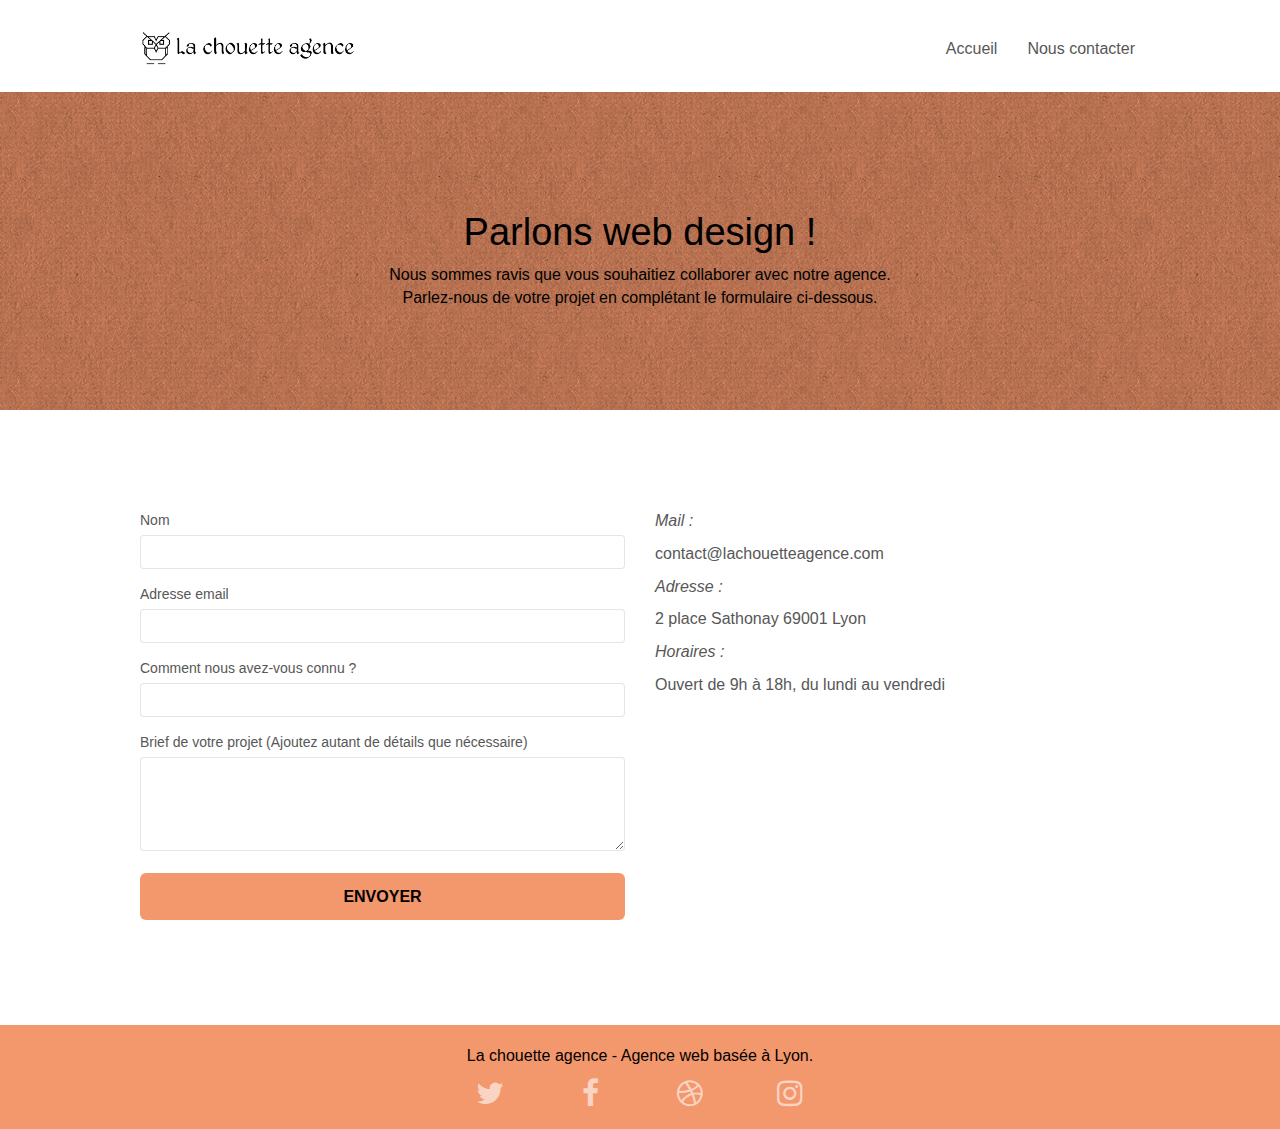
==== commit eab807ee: "Version finale" ====
--- a/contact.html
+++ b/contact.html
@@ -8,9 +8,10 @@
     <link rel="shortcut icon" type="image/png" href="favicon.jpg">
     
 	<link rel="stylesheet" type="text/css" href="./css/bootstrap.css">
-	<link rel="stylesheet" type="text/css" href="style.css">
+	
 	<link rel="stylesheet" type="text/css" href="./css/font-awesome.css">
 	<link rel="stylesheet" type="text/css" href="./css/et-line.css">
+	<link rel="stylesheet" type="text/css" href="style.css">
 	
     
 
@@ -32,7 +33,7 @@
 
 		<nav class="navbar row">
 			<div class="navbar-header">
-				<a class="navbar-brand" href="index.html"><img loading="lazy" src="img/la-chouette-agence.png" alt="logo et typo de l'entreprise la chouette agence" height="40" /></a>
+				<a class="navbar-brand" href="index.html"><img loading="lazy" src="img/la-chouette-agence.png" alt="logo et typo de l'entreprise la chouette agence, agence web design Lyon" class="logoHauteur"/></a>
 				<button id="nav-toggle" type="button" class="ui-navbar-toggle navbar-toggle" data-toggle="collapse" data-target=".navbar-1">
 					<span class="sr-only">Toggle navigation</span><span class="icon-bar"></span><span class="icon-bar"></span><span class="icon-bar"></span>
 				</button>
@@ -106,11 +107,11 @@
 			</div>
 			<div class="col-sm-6">
 				
-				<p><b>Mail :</b></p><b></b>
+				<p><em>Mail :</em></p><b></b>
 				<p>contact@lachouetteagence.com</p>
-				<p><b>Adresse :</b></p>
+				<p><em>Adresse :</em></p>
 				<p>2 place Sathonay 69001 Lyon</p>
-				<p><b>Horaires :</b></p>
+				<p><em>Horaires :</em></p>
 				<p>Ouvert de 9h à 18h, du lundi au vendredi</p>
 				
 			</div>
--- a/style.css
+++ b/style.css
@@ -858,7 +858,9 @@
     padding-top: 20px;
     padding-bottom: 20px;
 }
-
+.logoHauteur {
+    height: 40px;;
+}
 /* FIN PERSO */
 
 
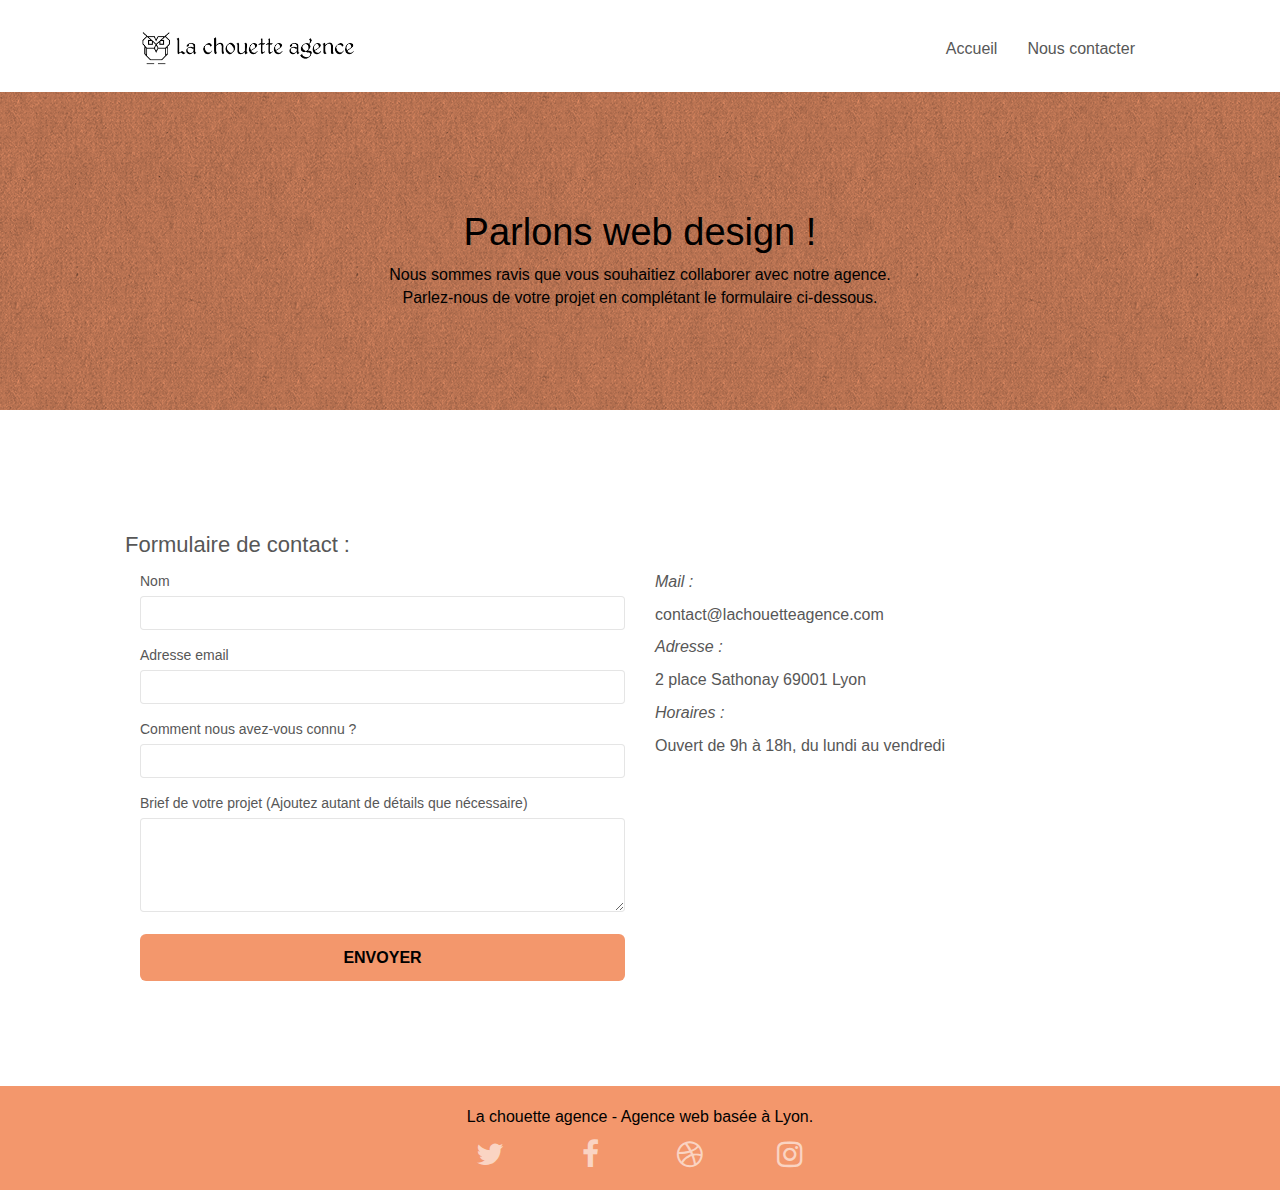
==== commit 6bdf926e: "correction dernieres erreur w3c html" ====
--- a/contact.html
+++ b/contact.html
@@ -75,8 +75,9 @@
 <section class="bloc bgc-white l-bloc" id="bloc-7">
 	<div class="container bloc-lg">
 		<div class="row">
+			<h2>Formulaire de contact :</h2>
 			<div class="col-sm-6">
-				<form id="form_1" novalidate success-msg="Your message has been sent." fail-msg="Sorry it seems that our mail server is not responding, Sorry for the inconvenience!">
+				<form id="form_1" novalidate>
 					<div class="form-group">
 						<label for="name">
 							Nom
